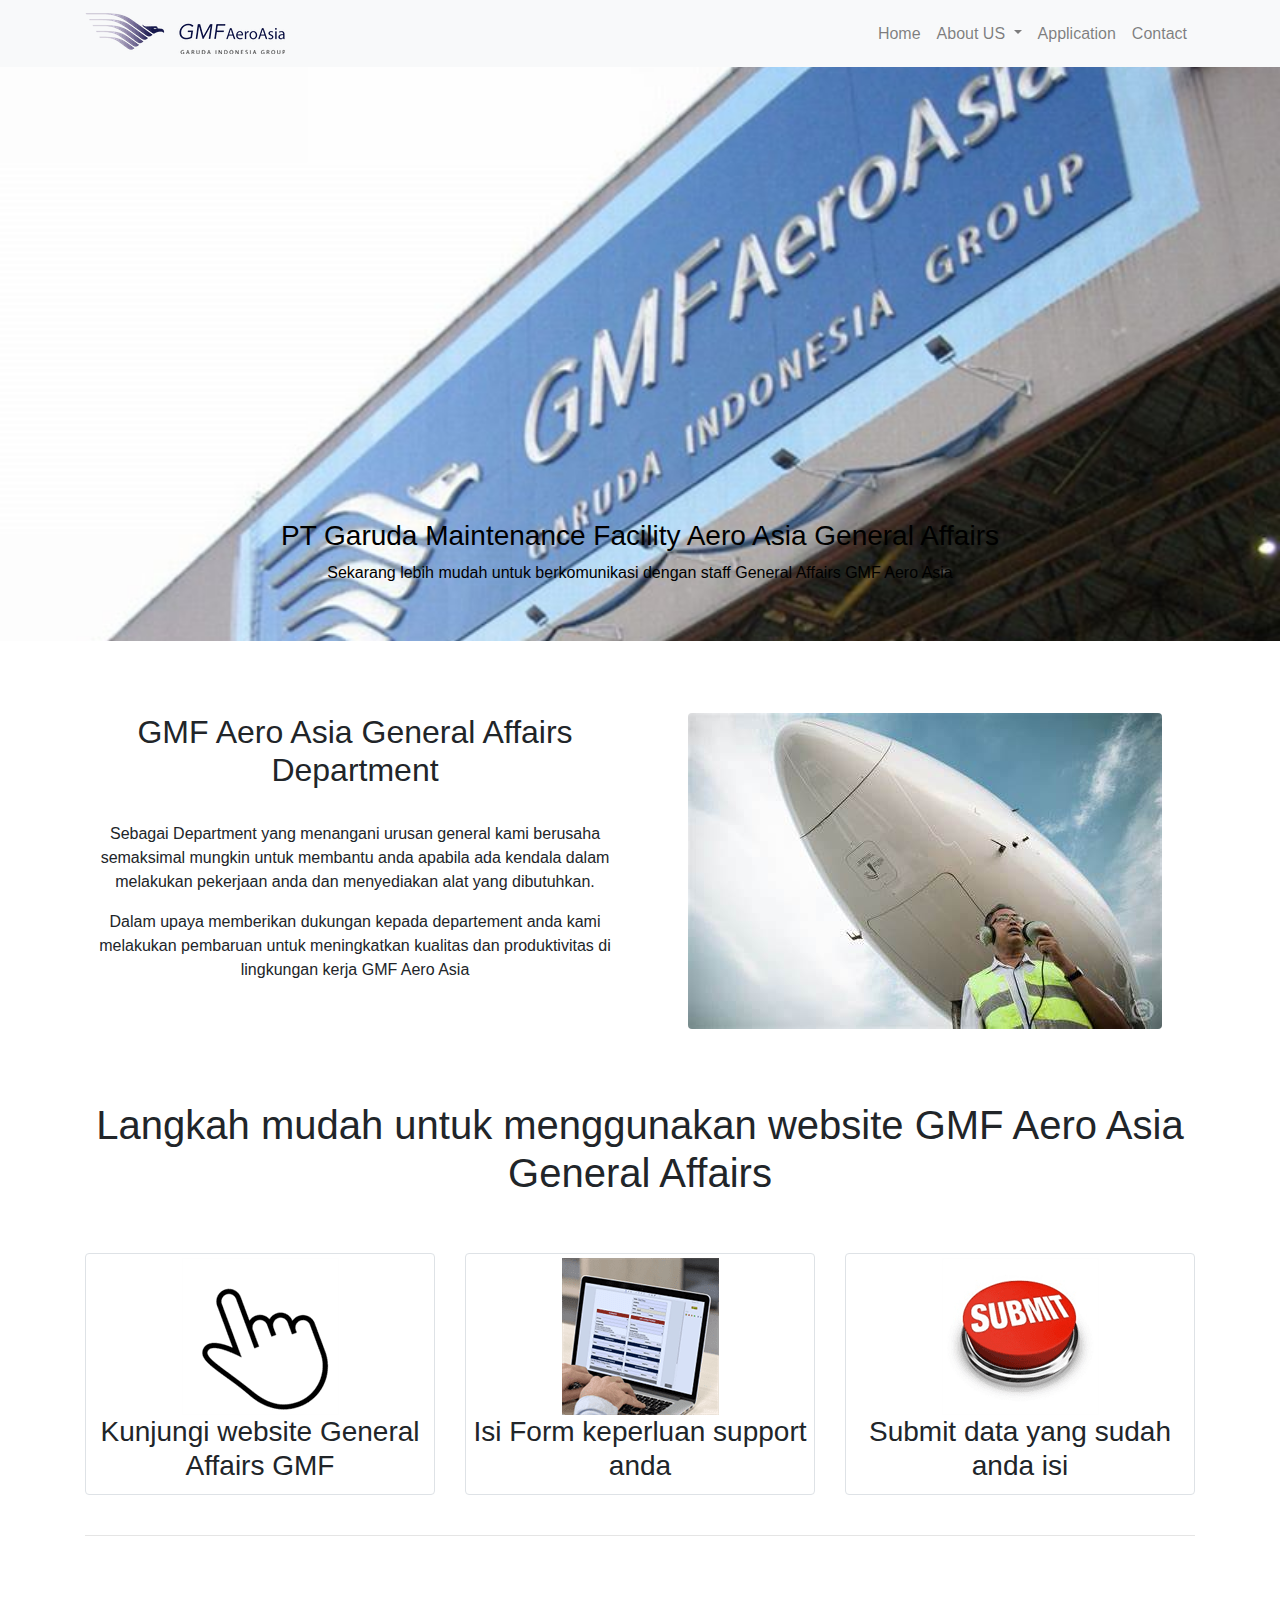
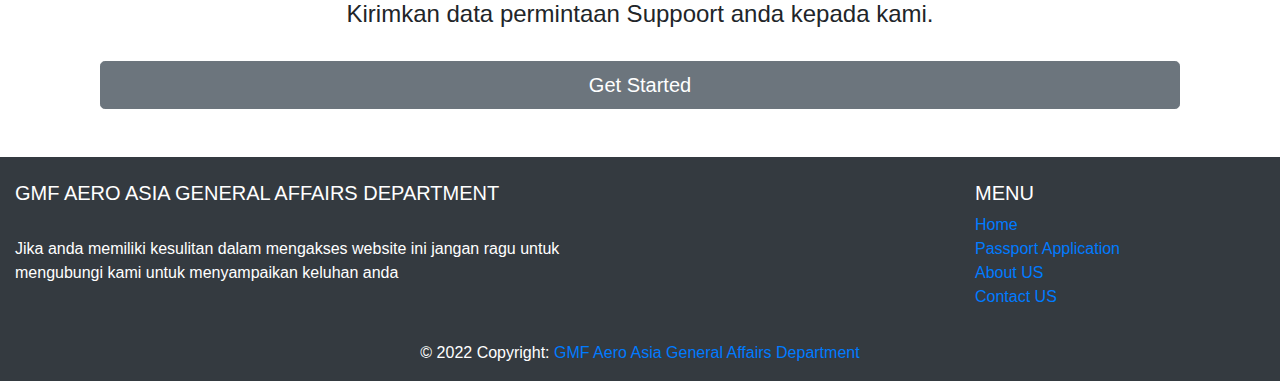
==== index.html @ b6ac5805 "first commit" ====
<!DOCTYPE html>
<html lang="en">

<head>
  <meta charset="utf-8">
  <meta content="width=device-width, initial-scale=1, shrink-to-fit=no" name="viewport">
  <meta content="" name="description">
  <meta content="" name="author">
  <title>GMF Aero Asia General Affairs Application</title>

  <link href="bs/bootstrap/css/bootstrap.min.css" rel="stylesheet">

  <link href="css/styles.css" rel="stylesheet">
  <script src="/bs/jquery/jquery.min.js"></script>
</head>

<body>
  <!-- Navigation -->
  <nav class="navbar fixed-top navbar-expand-lg navbar-light bg-light fixed-top">
    <div class="container">
      <a class="navbar-brand" href="index.html"><img src="./images/logo.png" alt="Registrer General Logo" /></a>
      <button class="navbar-toggler navbar-toggler-right" type="button" data-toggle="collapse" data-target="#navbarResponsive"
        aria-controls="navbarResponsive" aria-expanded="false" aria-label="Toggle navigation">
        <span class="navbar-toggler-icon"></span>
      </button>
      <div class="collapse navbar-collapse" id="navbarResponsive">
        <ul class="navbar-nav ml-auto">
          <li class="nav-item">
            <a class="nav-link" href="index.html">Home</a>
          </li>
          <li class="nav-item dropdown">
            <a class="nav-link dropdown-toggle" href="#" id="navbarDropdownBlog" data-toggle="dropdown" aria-haspopup="true"
              aria-expanded="false">
              About US
            </a>
            <div class="dropdown-menu dropdown-menu-right" aria-labelledby="navbarDropdownBlog">
              <a class="dropdown-item" href="vision.html">Vision & Mission</a>
              <a class="dropdown-item" href="team.html">Team</a>
            </div>
          </li>
          <li class="nav-item">
            <a class="nav-link" href="registration.php">Application</a>
          </li>
          <li class="nav-item">
            <a class="nav-link" href="contact.html">Contact</a>
          </li>
        </ul>
      </div>

    </div>
  </nav>
  <!--End Navigation-->
  <div class="carousel slide" data-ride="carousel" id="carouselIndicators">
    <ol class="carousel-indicators"></ol>
    <div class="carousel-inner" role="listbox">

      <div class="carousel-item active" style="background-image: url('./images/slide1.png')">
        <div class="carousel-caption d-none d-md-block" style="color:black">
          <h3>PT Garuda Maintenance Facility Aero Asia General Affairs</h3>
          <p>Sekarang lebih mudah untuk berkomunikasi dengan staff General Affairs GMF Aero Asia</p>
        </div>
      </div>
      <div class="carousel-item" style="background-image: url('./images/slide2.png')">
        <div class="carousel-caption d-none d-md-block" style="color:white">
          <h3>Dapatkan Support untuk kebutuhan pekerjaan anda</h3>
          <p>Ajukan permintaan Support seperti Kendaraan, Event, dan Imigrasi.</p>
        </div>
      </div>
	  <div class="carousel-item" style="background-image: url('./images/slide3.png')">
        <div class="carousel-caption d-none d-md-block" style="color:black">
          <h3></h3>
          <p></p>
        </div>
      </div>
    </div>
    <!--Slider Controls-->
    <a class="carousel-control-prev" data-slide="prev" href="#carouselIndicators" role="button"><span class="sr-only">Previous</span></a>
    <a class="carousel-control-next" data-slide="next" href="#carouselIndicators" role="button"><span class="sr-only">Next</span></a>
  </div>
  <br>
  <br>
  <br>
  <!-- Page Content -->
  <div class="container">
    <div class="row">
      <div align="center" class="col-lg-6">
        <h2 class="chd">GMF Aero Asia General Affairs Department</h2><br>
        <p>Sebagai Department yang menangani urusan general kami berusaha semaksimal mungkin untuk membantu anda apabila ada kendala dalam melakukan pekerjaan anda 
		dan menyediakan alat yang dibutuhkan.</p>
        <p>Dalam upaya memberikan dukungan kepada departement anda kami melakukan pembaruan untuk meningkatkan kualitas dan produktivitas di lingkungan kerja GMF Aero Asia</p>
      </div>
      <div align="center" class="col-lg-6"><img alt="Zimbabwe Coat of Arms" class="img-fluid rounded" src="./images/beranda.png"></div>
    </div><!-- /.row -->
    <br>
    <br>
    <br>

    <h1 class="chd" id="three">Langkah mudah untuk menggunakan website GMF Aero Asia General Affairs</h1><br>
    <br>
    <div class="row">
      <div align="center" class="col-lg-4 mb-4">
        <div class="img img-thumbnail rounded align-content-center">
          <img alt="Submit" src="./images/2.png">
          <h3 class="chd">Kunjungi website General Affairs GMF</h3>
        </div>
      </div>
      <div align="center" class="col-lg-4 mb-4">
        <div class="img img-thumbnail rounded align-content-center">
          <img alt="Submit" src="./images/1.png">
          <h3 class="chd">Isi Form keperluan support anda</h3>
        </div>
      </div>
      <div align="center" class="col-lg-4 mb-4">
        <div class="img img-thumbnail rounded align-content-center">
          <img alt="Submit" src="./images/3.png">
          <h3 class="chd">Submit data yang sudah anda isi</h3>
        </div>
      </div>
    </div>
    <hr>
    <br>
    <br>
    <!--CTA-->
    <div class="container-fluid">
      <h4 class="chd">Kirimkan data permintaan Suppoort anda kepada kami.</h4><br>
      <a class="btn btn-lg btn-secondary btn-block" href="registration.php">Get Started</a>
    </div><!-- /.container -->
    <br>
    <br>
    <!-- Footer -->
  </div>
  <footer class="page-footer font-small bg-dark pt-4">
    <!-- Footer Links -->
    <div class="container-fluid text-center text-md-left">

      <div class="row">

        <div class="col-lg-6 mt-md-0 mt-3">

          <h5 class="text-uppercase foot" style="color: white">GMF Aero Asia General Affairs Department</h5>
          <br>
          <p class="foot" style="color: white">Jika anda memiliki kesulitan dalam mengakses website ini jangan ragu untuk mengubungi kami untuk menyampaikan keluhan anda</p>
        </div>
        <hr class="clearfix w-100 d-md-none pb-3">

        <div class="col-md-3 mb-md-0 mb-3"></div>

        <div class="col-md-3 mb-md-0 mb-3">

          <h5 class="text-uppercase foot" style="color:white">Menu</h5>
          <ul class="list-unstyled">
            <li>
              <a href="index.html">Home</a>
            </li>
            <li>
              <a href="immigration.php">Passport Application</a>
            </li>
            <li>
              <a href="vision.html">About US</a>
            </li>
            <li>
              <a href="contact.html">Contact US</a>
            </li>
          </ul>
        </div>
      </div>
    </div>
    <!-- Copyright -->
    <div class="footer-copyright text-center py-3 foot" style="color: white">
      © 2022 Copyright: <a href="#">GMF Aero Asia General Affairs Department</a>
    </div>
  </footer>

  <script src="bs/jquery/jquery.min.js"></script>
  <script src="bs/bootstrap/js/bootstrap.bundle.min.js"></script>
</body>

</html>
---- css/styles.css ----
/*!
 * Start Bootstrap - Modern Business (https://startbootstrap.com/template-overviews/modern-business)
 * Copyright 2013-2017 Start Bootstrap
 * Licensed under MIT (https://github.com/BlackrockDigital/startbootstrap-logomodern-business-nav/blob/master/LICENSE)
 */

body {
  padding-top: 54px;
}

@media (min-width: 992px) {
  body {
    padding-top: 56px;
  }
}

.carousel-item {
  height: 65vh;
  min-height: 300px;
  background: no-repeat center center scroll;
  -webkit-background-size: cover;
  -moz-background-size: cover;
  -o-background-size: cover;
  background-size: cover;
}

.portfolio-item {
  margin-bottom: 30px;
}


.chd {
  text-align: center;
}

.foot {
  color: white;

}

#ftr {
  width: 100%;
}
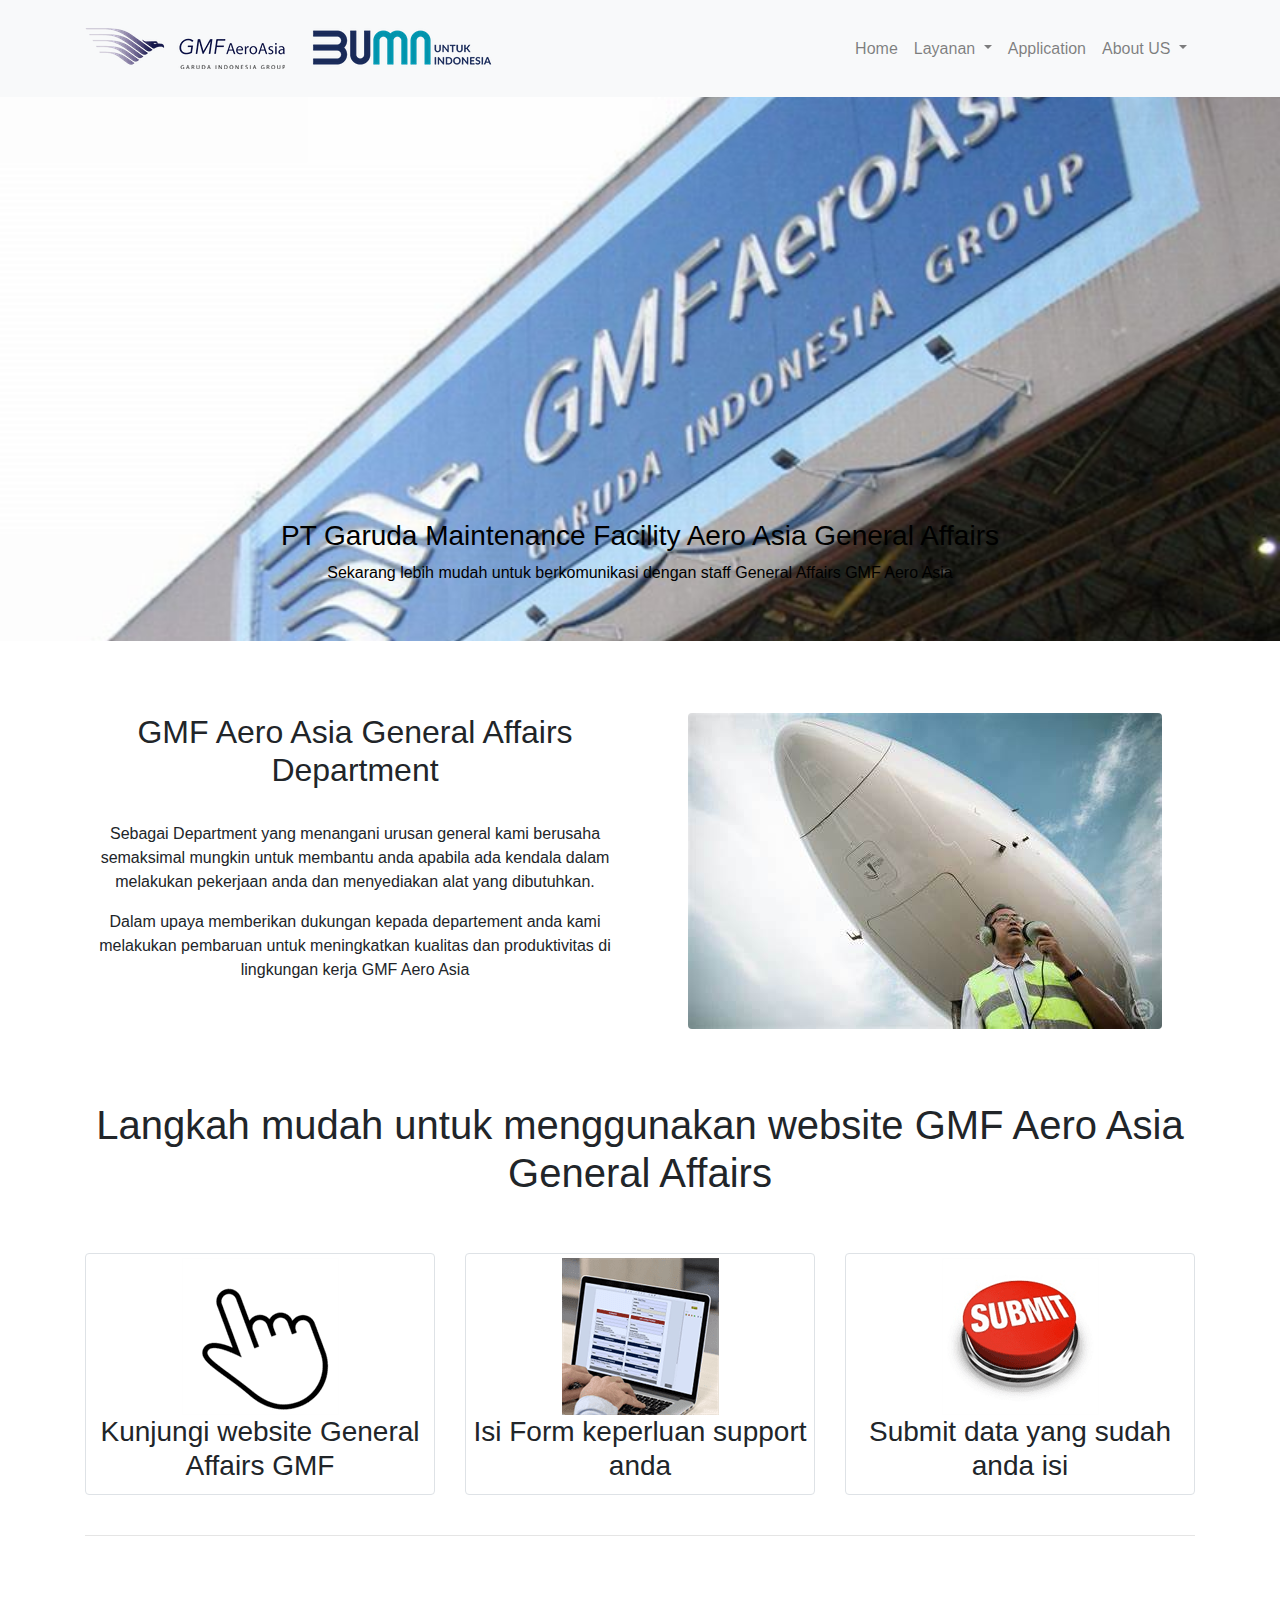
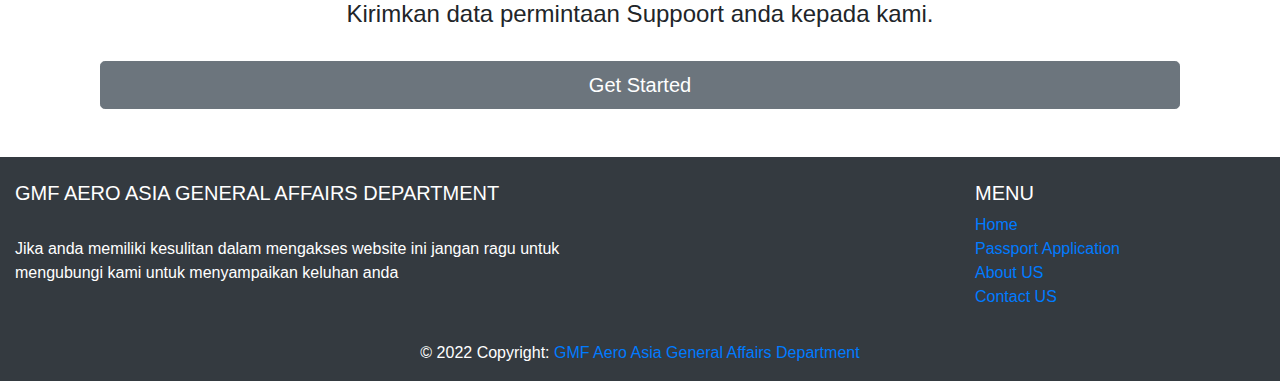
==== commit 5d5385e1: "update form imigasi" ====
--- a/index.html
+++ b/index.html
@@ -7,6 +7,7 @@
   <meta content="" name="description">
   <meta content="" name="author">
   <title>GMF Aero Asia General Affairs Application</title>
+  <link href="./images/tablogo.png" rel="shortcut icon">
 
   <link href="bs/bootstrap/css/bootstrap.min.css" rel="stylesheet">
 
@@ -19,6 +20,7 @@
   <nav class="navbar fixed-top navbar-expand-lg navbar-light bg-light fixed-top">
     <div class="container">
       <a class="navbar-brand" href="index.html"><img src="./images/logo.png" alt="Registrer General Logo" /></a>
+      <a class="navbar-brand" href="index.html"><img src="./images/logobumn.png" alt="Registrer bumn Logo" /></a>
       <button class="navbar-toggler navbar-toggler-right" type="button" data-toggle="collapse" data-target="#navbarResponsive"
         aria-controls="navbarResponsive" aria-expanded="false" aria-label="Toggle navigation">
         <span class="navbar-toggler-icon"></span>
@@ -31,7 +33,7 @@
           <li class="nav-item dropdown">
             <a class="nav-link dropdown-toggle" href="#" id="navbarDropdownBlog" data-toggle="dropdown" aria-haspopup="true"
               aria-expanded="false">
-              About US
+              Layanan
             </a>
             <div class="dropdown-menu dropdown-menu-right" aria-labelledby="navbarDropdownBlog">
               <a class="dropdown-item" href="vision.html">Vision & Mission</a>
@@ -39,10 +41,18 @@
             </div>
           </li>
           <li class="nav-item">
-            <a class="nav-link" href="registration.php">Application</a>
+            <a class="nav-link" href="passportapp.html">Application</a>
           </li>
-          <li class="nav-item">
-            <a class="nav-link" href="contact.html">Contact</a>
+          <li class="nav-item dropdown">
+            <a class="nav-link dropdown-toggle" href="#" id="navbarDropdownBlog" data-toggle="dropdown" aria-haspopup="true"
+              aria-expanded="false">
+              About US
+            </a>
+            <div class="dropdown-menu dropdown-menu-right" aria-labelledby="navbarDropdownBlog">
+              <a class="dropdown-item" href="vision.html">Vision & Mission</a>
+              <a class="dropdown-item" href="team.html">Team</a>
+              <a class="dropdown-item" href="contact.html"></a>
+            </div>
           </li>
         </ul>
       </div>
@@ -89,7 +99,7 @@
 		dan menyediakan alat yang dibutuhkan.</p>
         <p>Dalam upaya memberikan dukungan kepada departement anda kami melakukan pembaruan untuk meningkatkan kualitas dan produktivitas di lingkungan kerja GMF Aero Asia</p>
       </div>
-      <div align="center" class="col-lg-6"><img alt="Zimbabwe Coat of Arms" class="img-fluid rounded" src="./images/beranda.png"></div>
+      <div align="center" class="col-lg-6"><img alt="GMF AeroAsia General Affairs" class="img-fluid rounded" src="./images/beranda.png"></div>
     </div><!-- /.row -->
     <br>
     <br>
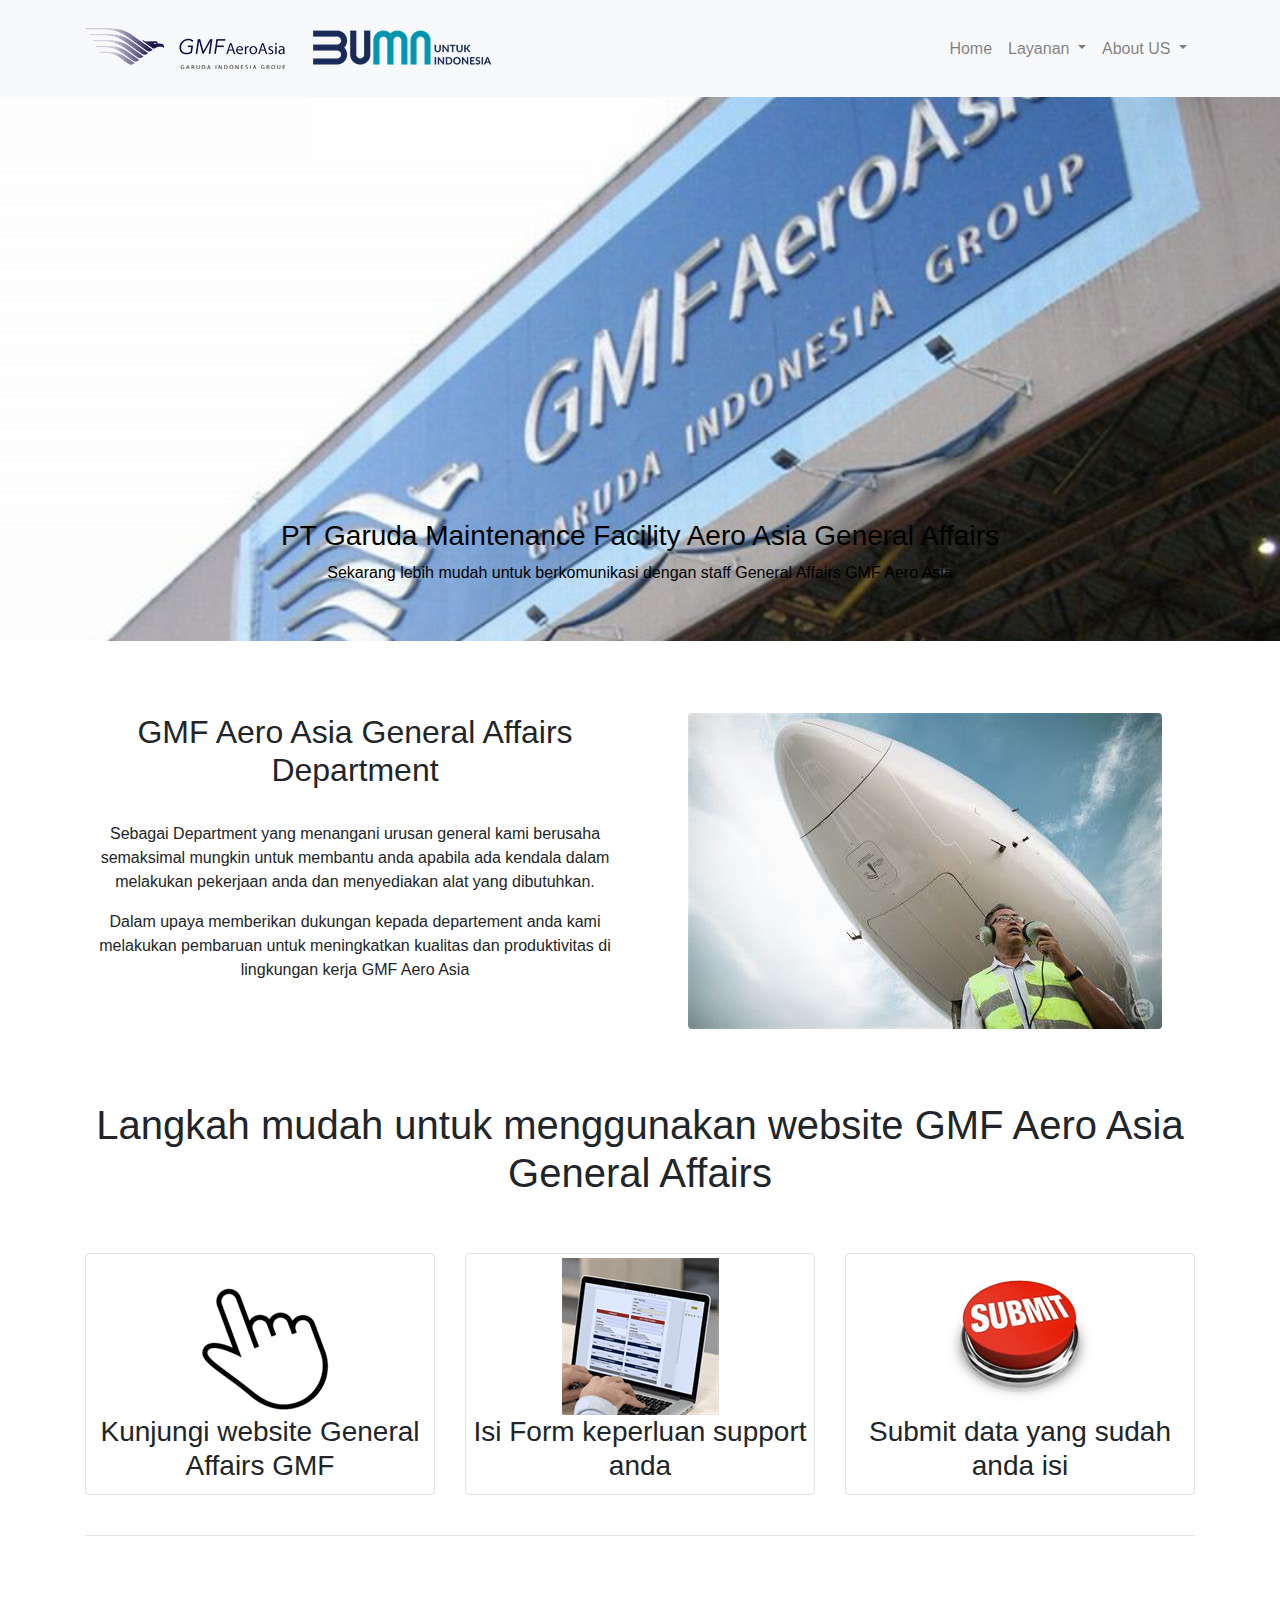
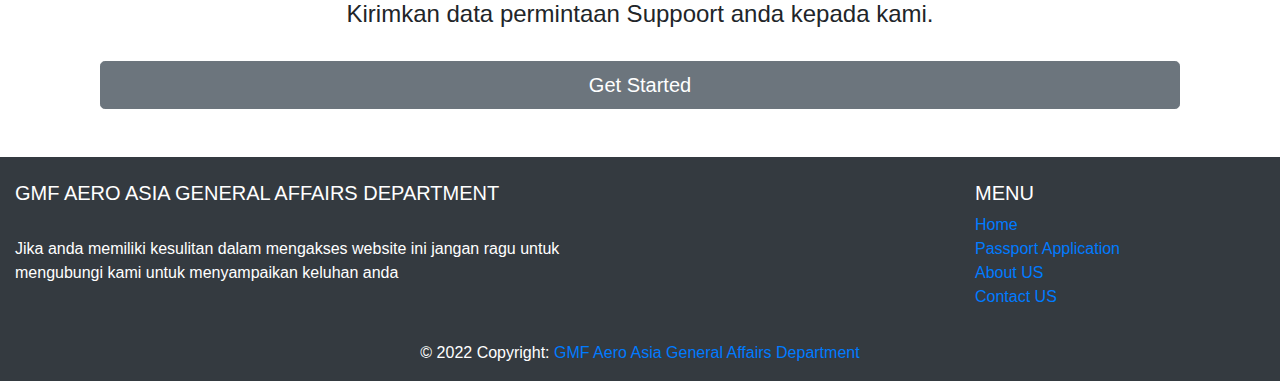
==== commit 7cda469e: "form update" ====
--- a/index.html
+++ b/index.html
@@ -36,12 +36,11 @@
               Layanan
             </a>
             <div class="dropdown-menu dropdown-menu-right" aria-labelledby="navbarDropdownBlog">
-              <a class="dropdown-item" href="vision.html">Vision & Mission</a>
-              <a class="dropdown-item" href="team.html">Team</a>
+              <a class="dropdown-item" href="vehicle.html">Vehicle</a>
+              <a class="dropdown-item" href="bicycle.html">Bicycle</a>
+              <a class="dropdown-item" href="passportapp.html">Immigration</a>
+              <a class="dropdown-item" href="eventsupport.html">Event Support</a>
             </div>
-          </li>
-          <li class="nav-item">
-            <a class="nav-link" href="passportapp.html">Application</a>
           </li>
           <li class="nav-item dropdown">
             <a class="nav-link dropdown-toggle" href="#" id="navbarDropdownBlog" data-toggle="dropdown" aria-haspopup="true"
@@ -51,7 +50,7 @@
             <div class="dropdown-menu dropdown-menu-right" aria-labelledby="navbarDropdownBlog">
               <a class="dropdown-item" href="vision.html">Vision & Mission</a>
               <a class="dropdown-item" href="team.html">Team</a>
-              <a class="dropdown-item" href="contact.html"></a>
+              <a class="dropdown-item" href="contact.html">Contact Us</a>
             </div>
           </li>
         </ul>
